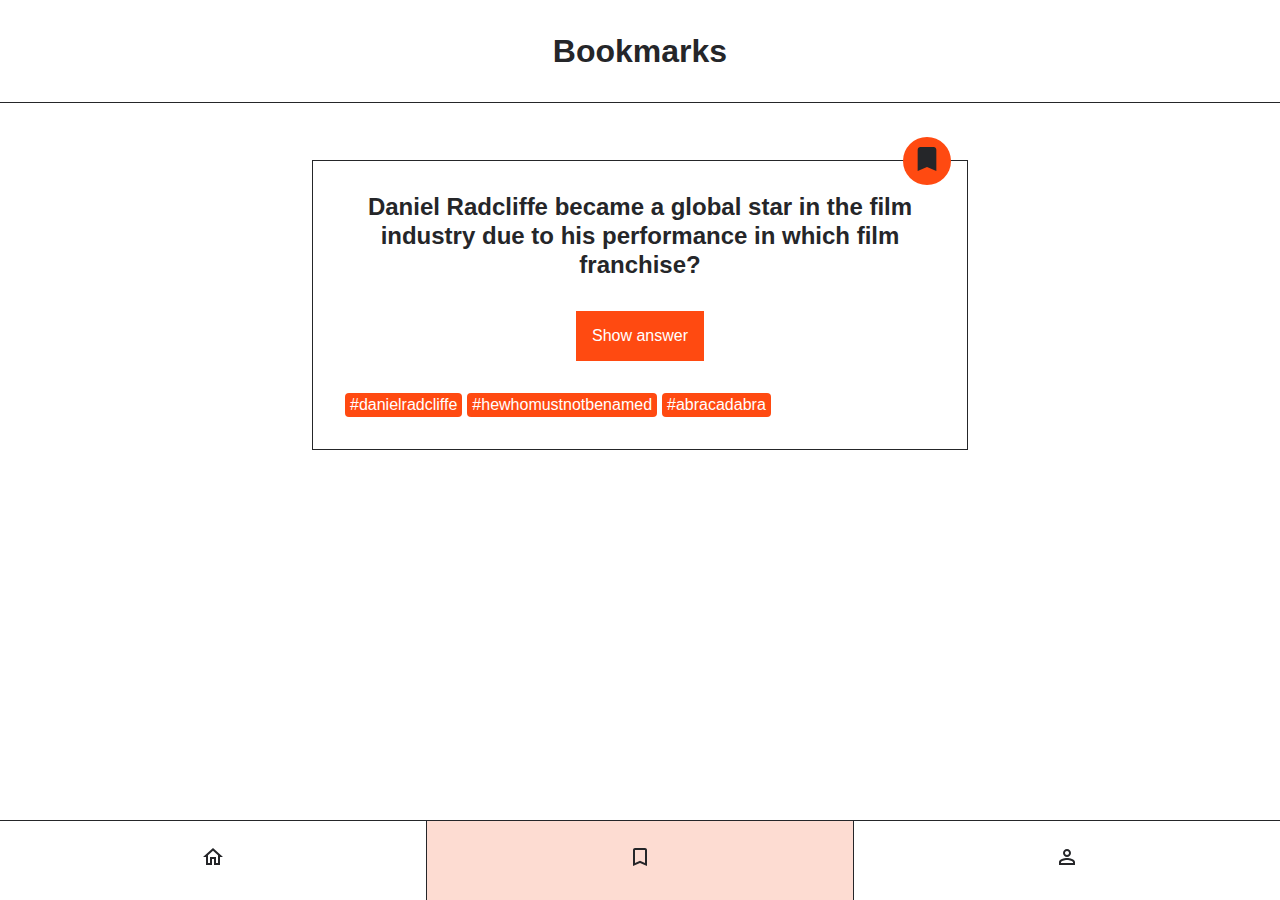
==== bookmarks.html @ 58928dc3 ""initial commit"" ====
<!DOCTYPE html>
<html lang="en">
  <head>
    <meta charset="UTF-8" />
    <meta http-equiv="X-UA-Compatible" content="IE=edge" />
    <meta name="viewport" content="width=device-width, initial-scale=1.0" />
    <title>Quiz-App</title>
    <link rel="stylesheet" href="./styles.css" />
  </head>
  <body>
    <header class="header">
      <h1 class="header__title">Bookmarks</h1>
    </header>
    <main>
      <ul class="card-list">
        <li class="card-list__item">
          <article class="card">
            <h2 class="card__question">
              Daniel Radcliffe became a global star in the film industry due to
              his performance in which film franchise?
            </h2>
            <button class="card__button-answer" type="button">
              Show answer
            </button>
            <p class="card__answer">Harry Potter</p>
            <ul class="card__tag-list">
              <li class="card__tag-list-item">#danielradcliffe</li>
              <li class="card__tag-list-item">#hewhomustnotbenamed</li>
              <li class="card__tag-list-item">#abracadabra</li>
            </ul>
            <div class="card__button-bookmark">
              <button
                class="bookmark bookmark--active"
                aria-label="bookmark"
                type="button"
              >
                <svg
                  class="bookmark__icon"
                  xmlns="http://www.w3.org/2000/svg"
                  viewbox="0 0 24 24"
                >
                  <path
                    d="M17 3H7c-1.1 0-2 .9-2 2v16l7-3 7 3V5c0-1.1-.9-2-2-2z"
                  />
                </svg>
              </button>
            </div>
          </article>
        </li>
      </ul>
    </main>

    <nav class="navigation">
      <ul class="navigation__list">
        <li class="navigation__list-item">
          <a
            class="navigation__link"
            href="/index.html"
            aria-label="go to home page"
          >
            <svg
              xmlns="http://www.w3.org/2000/svg"
              height="24px"
              viewbox="0 0 24 24"
              width="24px"
            >
              <path
                d="M12 5.69l5 4.5V18h-2v-6H9v6H7v-7.81l5-4.5M12 3L2 12h3v8h6v-6h2v6h6v-8h3L12 3z"
              />
            </svg>
          </a>
        </li>
        <li class="navigation__list-item navigation__list-item--active">
          <a
            class="navigation__link"
            href="/bookmarks.html"
            aria-label="go to bookmarks page"
          >
            <svg
              xmlns="http://www.w3.org/2000/svg"
              height="24px"
              viewbox="0 0 24 24"
              width="24px"
            >
              <path
                d="M17 3H7c-1.1 0-2 .9-2 2v16l7-3 7 3V5c0-1.1-.9-2-2-2zm0 15l-5-2.18L7 18V5h10v13z"
              />
            </svg>
          </a>
        </li>
        <li class="navigation__list-item">
          <a
            class="navigation__link"
            href="/profile.html"
            aria-label="go to profile page"
          >
            <svg
              xmlns="http://www.w3.org/2000/svg"
              height="24px"
              viewbox="0 0 24 24"
              width="24px"
            >
              <path
                d="M12 6c1.1 0 2 .9 2 2s-.9 2-2 2-2-.9-2-2 .9-2 2-2m0 9c2.7 0 5.8 1.29 6 2v1H6v-.99c.2-.72 3.3-2.01 6-2.01m0-11C9.79 4 8 5.79 8 8s1.79 4 4 4 4-1.79 4-4-1.79-4-4-4zm0 9c-2.67 0-8 1.34-8 4v3h16v-3c0-2.66-5.33-4-8-4z"
              />
            </svg>
          </a>
        </li>
      </ul>
    </nav>
  </body>
</html>
---- styles.css ----
@import "./global.css";

@import "./components/bookmark/bookmark.css";
@import "./components/card-list/card-list.css";
@import "./components/card/card.css";
@import "./components/header/header.css";
@import "./components/navigation/navigation.css";
@import "./components/profile/profile.css";
@import "./components/counter-list/counter-list.css";
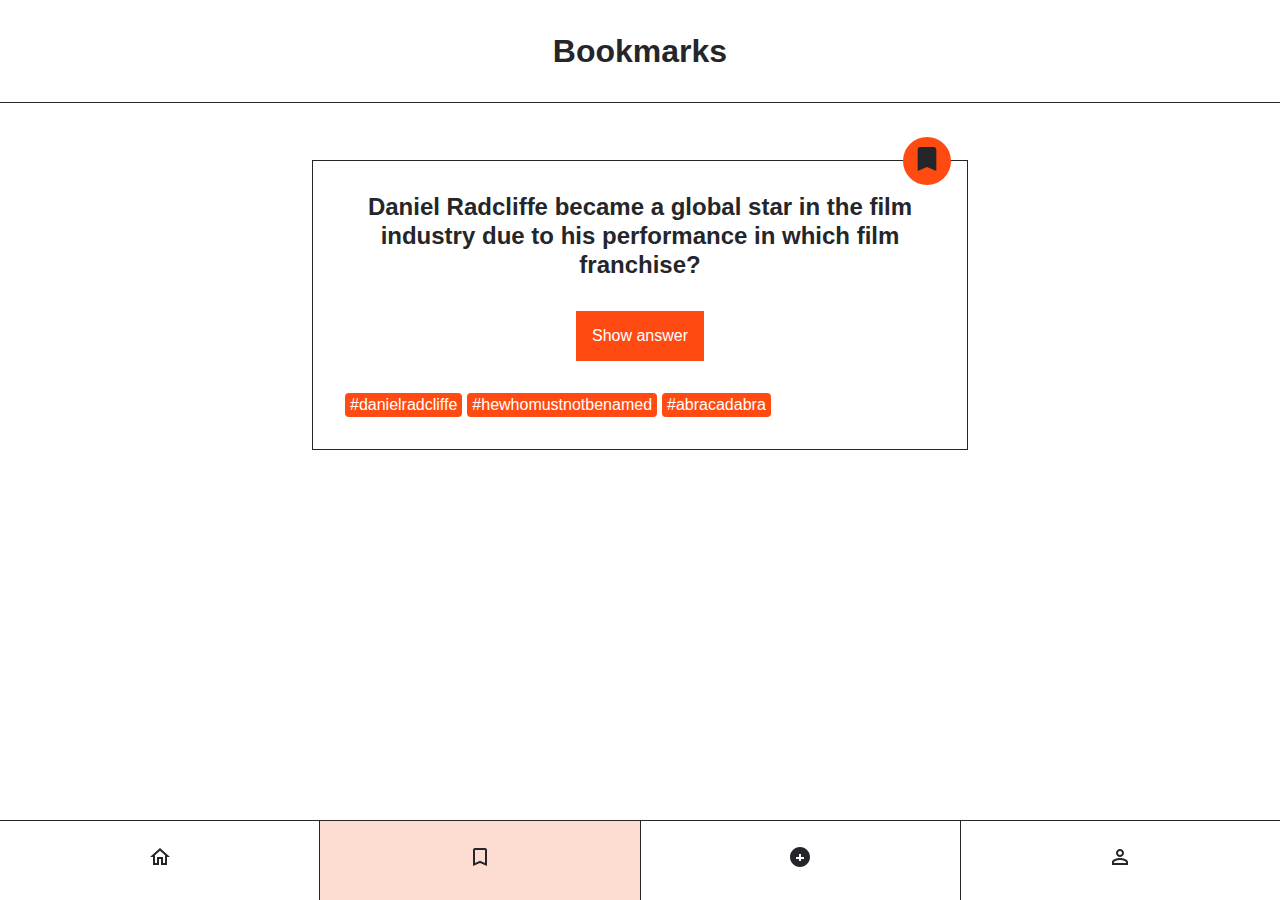
==== commit b4a79d2a: "add form-html" ====
--- a/bookmarks.html
+++ b/bookmarks.html
@@ -88,6 +88,26 @@
             </svg>
           </a>
         </li>
+
+        <li class="navigation__list-item">
+          <a
+            class="navigation__link"
+            href="/form.html"
+            aria-label="go to form page"
+          >
+            <svg
+              xmlns="http://www.w3.org/2000/svg"
+              height="24px"
+              viewbox="0 0 24 24"
+              width="24px"
+            >
+              <path
+                d="M12 2C6.48 2 2 6.48 2 12s4.48 10 10 10 10-4.48 10-10S17.52 2 12 2zm1 14h-2v-2H8v-2h3V9h2v3h3v2h-3v3z"
+              />
+            </svg>
+          </a>
+        </li>
+
         <li class="navigation__list-item">
           <a
             class="navigation__link"
